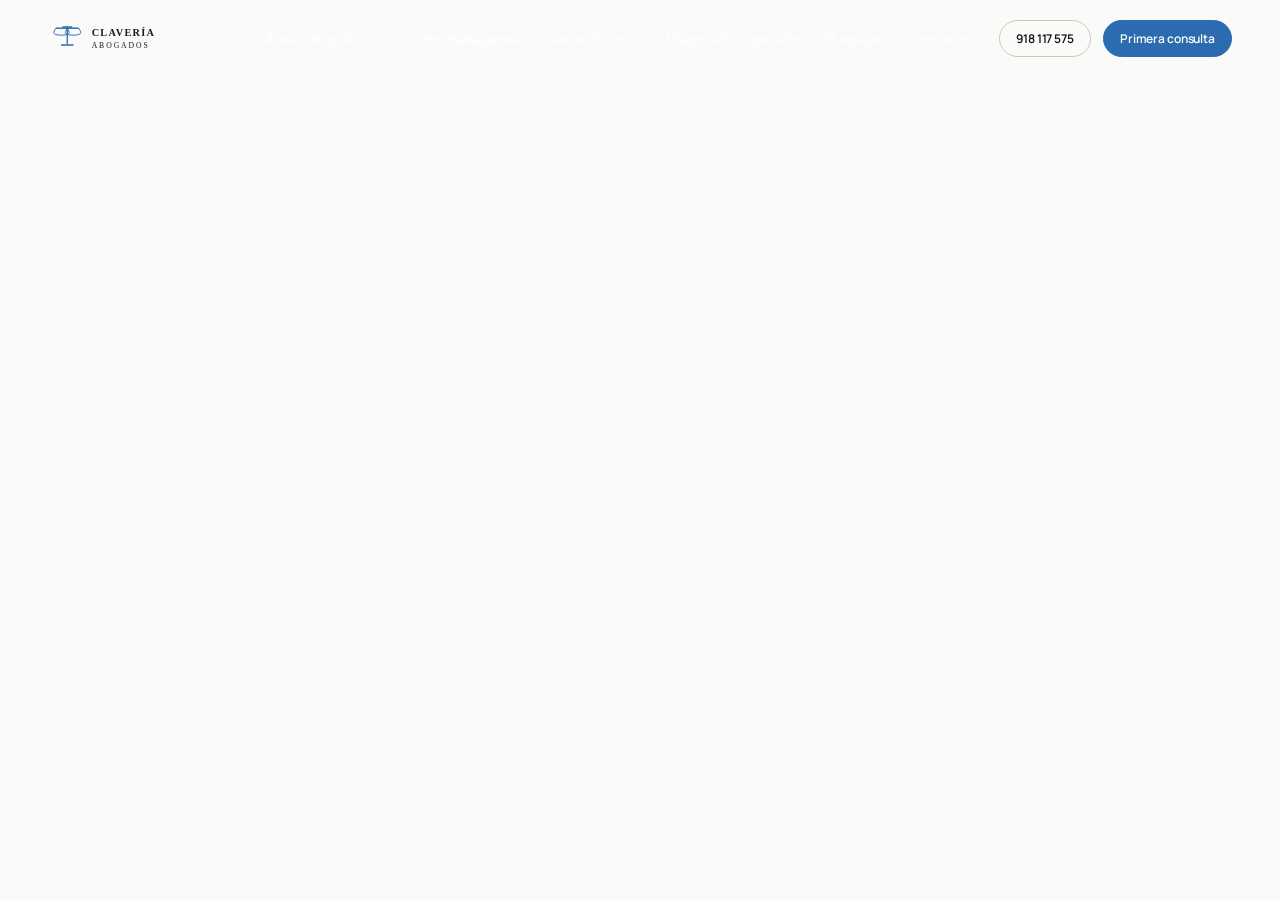
==== cookies.html @ a08fc789 "Decouple redesign demo from original site with local legal pages and custom review search link" ====
<!DOCTYPE html>
<html lang="es">
<head>
  <meta charset="UTF-8">
  <meta name="viewport" content="width=device-width, initial-scale=1.0">
  <meta name="description" content="Política de Cookies - Detalles sobre el uso de cookies y almacenamiento local en esta demo.">
  <meta name="robots" content="noindex, nofollow">
  <title>Política de Cookies — Clavería Abogados (Rediseño Conceptual)</title>
  <link rel="stylesheet" href="css/styles.css?v=7">
  <link rel="preconnect" href="https://fonts.googleapis.com">
  <link rel="preconnect" href="https://fonts.gstatic.com" crossorigin>
</head>
<body>

  <!-- ============================================================
       HEADER
  ============================================================ -->
  <header class="header scrolled" id="header">
    <div class="container">
      <div class="header__inner">

        <!-- Logo real -->
        <a href="index.html" class="header__logo" aria-label="Clavería Abogados — Inicio">
          <img src="assets/logo-header-dark.svg" alt="Clavería Abogados" class="header__logo-img" width="200" height="48">
        </a>

        <!-- Navigation -->
        <nav class="header__nav" aria-label="Navegación principal">
          <ul class="nav__links">
            <li><a href="index.html#areas" class="nav__link">Áreas de práctica</a></li>
            <li><a href="index.html#proceso" class="nav__link">Cómo trabajamos</a></li>
            <li><a href="index.html#casos" class="nav__link">Casos de éxito</a></li>
            <li><a href="index.html#diagnostico" class="nav__link">Diagnóstico gratuito</a></li>
            <li><a href="index.html#equipo" class="nav__link">El equipo</a></li>
            <li><a href="index.html#contacto" class="nav__link">Contacto</a></li>
          </ul>
          <div class="header__cta">
            <a href="tel:918117575" class="btn btn--outline btn--sm" id="nav-cta-outline">918 117 575</a>
            <a href="index.html#contacto" class="btn btn--primary btn--sm" id="nav-cta-primary">Primera consulta</a>
          </div>
          <button class="nav-toggle" id="navToggle" aria-label="Abrir menú">
            <span></span><span></span><span></span>
          </button>
        </nav>
      </div>
    </div>
  </header>

  <!-- Mobile menu -->
  <div class="mobile-menu" id="mobileMenu" aria-hidden="true">
    <div class="mobile-menu__wrapper">
      <div class="mobile-menu__header">
        <a href="index.html" class="header__logo" aria-label="Clavería Abogados">
          <img src="assets/logo-header-dark.svg" alt="Clavería Abogados" class="header__logo-img" width="180" height="48">
        </a>
        <button class="mobile-menu__close" id="mobileMenuClose" aria-label="Cerrar menú">
          <svg width="20" height="20" viewBox="0 0 24 24" fill="none" stroke="currentColor" stroke-width="2">
            <path d="M18 6L6 18M6 6l12 12"/>
          </svg>
        </button>
      </div>
      <nav class="mobile-menu__nav" aria-label="Menú móvil">
        <a href="index.html#areas" class="mobile-menu__link">Áreas de práctica</a>
        <a href="index.html#proceso" class="mobile-menu__link">Cómo trabajamos</a>
        <a href="index.html#casos" class="mobile-menu__link">Casos de éxito</a>
        <a href="index.html#diagnostico" class="mobile-menu__link">Diagnóstico gratuito</a>
        <a href="index.html#equipo" class="mobile-menu__link">El equipo</a>
        <a href="index.html#testimonios" class="mobile-menu__link">Testimonios</a>
        <a href="index.html#contacto" class="mobile-menu__link">Contacto</a>
      </nav>
      <div class="mobile-menu__footer">
        <a href="index.html#contacto" class="btn btn--primary btn--lg">Solicitar primera consulta</a>
        <a href="https://wa.me/34609056461" class="btn btn--whatsapp btn--lg" target="_blank" rel="noopener noreferrer">
          <svg width="20" height="20" viewBox="0 0 24 24" fill="currentColor"><path d="M17.472 14.382c-.297-.149-1.758-.867-2.03-.967-.273-.099-.471-.148-.67.15-.197.297-.767.966-.94 1.164-.173.199-.347.223-.644.075-.297-.15-1.255-.463-2.39-1.475-.883-.788-1.48-1.761-1.653-2.059-.173-.297-.018-.458.13-.606.134-.133.298-.347.446-.52.149-.174.198-.298.298-.497.099-.198.05-.371-.025-.52-.075-.149-.669-1.612-.916-2.207-.242-.579-.487-.5-.669-.51-.173-.008-.371-.01-.57-.01-.198 0-.52.074-.792.372-.272.297-1.04 1.016-1.04 2.479 0 1.462 1.065 2.875 1.213 3.074.149.198 2.096 3.2 5.077 4.487.709.306 1.262.489 1.694.625.712.227 1.36.195 1.871.118.571-.085 1.758-.719 2.006-1.413.248-.694.248-1.289.173-1.413-.074-.124-.272-.198-.57-.347m-5.421 7.403h-.004a9.87 9.87 0 01-5.031-1.378l-.361-.214-3.741.982.998-3.648-.235-.374a9.86 9.86 0 01-1.51-5.26c.001-5.45 4.436-9.884 9.888-9.884 2.64 0 5.122 1.03 6.988 2.898a9.825 9.825 0 012.893 6.994c-.003 5.45-4.437 9.884-9.885 9.884m8.413-18.297A11.815 11.815 0 0012.05 0C5.495 0 .16 5.335.157 11.892c0 2.096.547 4.142 1.588 5.945L.057 24l6.305-1.654a11.882 11.882 0 005.683 1.448h.005c6.554 0 11.89-5.335 11.893-11.893a11.821 11.821 0 00-3.48-8.413z"/></svg>
        WhatsApp
      </a>
    </div>
  </div>

  <main>
    <section class="content-page">
      <div class="container">
        
        <div class="content-page__header">
          <span class="content-page__eyebrow">Cookies y Almacenamiento</span>
          <h1 class="content-page__title">Política de Cookies</h1>
          <p class="content-page__subtitle">Uso de cookies y tecnologías de almacenamiento local en esta demostración.</p>
        </div>

        <div class="content-page__body">
          <div class="content-page__note">
            <strong>INFORMACIÓN TÉCNICA:</strong> Este sitio web utiliza almacenamiento puramente estático. No emplea cookies publicitarias, de seguimiento comportamental ni de terceros para elaborar perfiles comerciales de ningún tipo.
          </div>

          <h2>1. ¿Qué tecnologías utilizamos?</h2>
          <p>
            Al ser un prototipo de rediseño que se ejecuta íntegramente en el navegador del usuario final, no enviamos balizas web ni realizamos el almacenamiento persistente de cookies de sesión para perfiles de marketing.
          </p>

          <h2>2. Cookies de Terceros</h2>
          <p>
            Esta demostración está libre de scripts externos de seguimiento de terceros como Google Analytics, Meta Pixel o herramientas similares. La navegación se realiza de manera 100% aislada, lo cual garantiza que sus hábitos de navegación no son transferidos a ninguna compañía publicitaria externa.
          </p>

          <h2>3. Almacenamiento Técnico Temporal</h2>
          <p>
            El navegador puede emplear la caché local para almacenar temporalmente los estilos CSS corporativos, imágenes conceptuales y archivos JavaScript (`js/main.js`) con el fin de acelerar la velocidad de carga de la página. Este almacenamiento es gestionado por su propio navegador de forma automática.
          </p>
        </div>

      </div>
    </section>
  </main>

  <!-- ============================================================
       FOOTER
  ============================================================ -->
  <footer class="footer" id="footer">
    <div class="container">
      <div class="footer__inner">
        <div>
          <div class="footer__brand-name">CLAVERÍA ABOGADOS</div>
          <p class="footer__brand-desc">
            Propuesta de rediseño conceptual centrada en la claridad y la experiencia de usuario.
          </p>
        </div>
        <div>
          <h4 class="footer__col-title">Navegación</h4>
          <div class="footer__links">
            <a href="index.html#areas" class="footer__link">Áreas de práctica</a>
            <a href="index.html#proceso" class="footer__link">Cómo trabajamos</a>
            <a href="index.html#casos" class="footer__link">Casos de éxito</a>
            <a href="index.html#diagnostico" class="footer__link">Diagnóstico gratuito</a>
          </div>
        </div>
        <div>
          <h4 class="footer__col-title">Enlaces</h4>
          <div class="footer__links">
            <a href="index.html#equipo" class="footer__link">El equipo</a>
            <a href="index.html#contacto" class="footer__link">Contacto</a>
          </div>
        </div>
        <div>
          <h4 class="footer__col-title">Contacto</h4>
          <div class="footer__contact-item">
            <span class="footer__contact-label">Teléfono</span>
            <a href="tel:918117575" class="footer__contact-value">918 117 575</a>
          </div>
          <div class="footer__contact-item">
            <span class="footer__contact-label">WhatsApp</span>
            <a href="https://wa.me/34609056461" class="footer__contact-value" target="_blank" rel="noopener noreferrer">609 056 461</a>
          </div>
          <div class="footer__contact-item">
            <span class="footer__contact-label">Email</span>
            <a href="mailto:info@claveria-abogados.com" class="footer__contact-value">info@claveria-abogados.com</a>
          </div>
        </div>
      </div>

      <div class="footer__bottom">
        <p class="footer__copyright">© 2025 Clavería Abogados. Todos los derechos reservados.</p>
        <div class="footer__legal">
          <a href="legal.html" class="footer__legal-link">Aviso Legal</a>
          <a href="privacidad.html" class="footer__legal-link">Política de Privacidad</a>
          <a href="cookies.html" class="footer__legal-link">Cookies</a>
        </div>
      </div>
    </div>
  </footer>

  <script src="js/main.js?v=7"></script>
</body>
</html>
---- css/styles.css ----
/* ============================================================
   CLAVERÍA ABOGADOS — DESIGN SYSTEM
   ============================================================ */

/* --- Google Fonts --- */
@import url('https://fonts.googleapis.com/css2?family=Manrope:wght@300;400;500;600;700;800&family=Inter:wght@300;400;500;600&display=swap');

/* --- CSS Custom Properties --- */
:root {
  /* Colors */
  --bg:          #FAFAF8;
  --surface:     #FFFFFF;
  --dark:        #111110;
  --dark-800:    #1C1C1A;
  --dark-700:    #2A2A28;
  --gray-600:    #6B6B67;
  --gray-400:    #9A9A95;
  --gray-300:    #C8C8C3;
  --gray-200:    #E2E2DD;
  --gray-100:    #F2F2EF;
  --accent:      #2B6CB0;
  --accent-dark: #1A4F8A;
  --accent-light:#DBEAFE;
  --accent-gold: #C9A96E;
  --accent-gold-dark: #A07840;
  --accent-gold-light: #E8D5B0;
  /* Gold kept for internal reference but replaced in usage by --accent */
  --white:       #FFFFFF;

  /* Typography */
  --font-display: 'Manrope', sans-serif;
  --font-body:    'Inter', sans-serif;

  /* Type Scale */
  --text-xs:   0.75rem;
  --text-sm:   0.875rem;
  --text-base: 1rem;
  --text-lg:   1.125rem;
  --text-xl:   1.25rem;
  --text-2xl:  1.5rem;
  --text-3xl:  1.875rem;
  --text-4xl:  2.25rem;
  --text-5xl:  3rem;
  --text-6xl:  3.75rem;
  --text-7xl:  4.5rem;
  --text-8xl:  6rem;

  /* Spacing */
  --space-1:  0.25rem;
  --space-2:  0.5rem;
  --space-3:  0.75rem;
  --space-4:  1rem;
  --space-5:  1.25rem;
  --space-6:  1.5rem;
  --space-8:  2rem;
  --space-10: 2.5rem;
  --space-12: 3rem;
  --space-16: 4rem;
  --space-20: 5rem;
  --space-24: 6rem;
  --space-32: 8rem;
  --space-40: 10rem;

  /* Layout */
  --max-width:     1280px;
  --max-width-sm:  768px;
  --container-px:  clamp(1.25rem, 5vw, 3rem);

  /* Radius */
  --radius-sm:  6px;
  --radius-md:  12px;
  --radius-lg:  20px;
  --radius-xl:  32px;
  --radius-full: 9999px;

  /* Shadows */
  --shadow-sm:  0 1px 3px rgba(0,0,0,0.06), 0 1px 2px rgba(0,0,0,0.04);
  --shadow-md:  0 4px 16px rgba(0,0,0,0.08), 0 2px 6px rgba(0,0,0,0.05);
  --shadow-lg:  0 12px 40px rgba(0,0,0,0.10), 0 4px 12px rgba(0,0,0,0.06);
  --shadow-xl:  0 24px 64px rgba(0,0,0,0.14), 0 8px 24px rgba(0,0,0,0.08);
  --shadow-accent: 0 8px 32px rgba(43, 108, 176, 0.25);

  /* Transitions */
  --ease-out:   cubic-bezier(0.16, 1, 0.3, 1);
  --ease-in:    cubic-bezier(0.7, 0, 0.84, 0);
  --ease:       cubic-bezier(0.37, 0, 0.63, 1);
  --duration-fast:   150ms;
  --duration-base:   250ms;
  --duration-slow:   400ms;
  --duration-xslow:  700ms;
}

/* --- Reset --- */
*, *::before, *::after {
  box-sizing: border-box;
  margin: 0;
  padding: 0;
}

html {
  scroll-behavior: smooth;
  -webkit-text-size-adjust: 100%;
  overflow-x: hidden;
  max-width: 100%;
}

body {
  font-family: var(--font-body);
  font-size: var(--text-base);
  line-height: 1.6;
  color: var(--dark);
  background-color: var(--bg);
  -webkit-font-smoothing: antialiased;
  -moz-osx-font-smoothing: grayscale;
  overflow-x: hidden;
  max-width: 100%;
}

main {
  overflow-x: hidden;
  width: 100%;
}


img, video {
  max-width: 100%;
  display: block;
}

a {
  color: inherit;
  text-decoration: none;
}

ul, ol {
  list-style: none;
}

button {
  cursor: pointer;
  font-family: inherit;
  border: none;
  background: none;
}

input, textarea, select {
  font-family: inherit;
}

/* ============================================================
   LAYOUT UTILITIES
   ============================================================ */

.container {
  width: 100%;
  max-width: var(--max-width);
  margin-inline: auto;
  padding-inline: var(--container-px);
}

.container--sm {
  max-width: 860px;
}

.section {
  padding-block: clamp(var(--space-16), 8vw, var(--space-32));
}

.section--lg {
  padding-block: clamp(var(--space-20), 10vw, var(--space-40));
}

/* ============================================================
   ANIMATION SYSTEM
   ============================================================ */

/* Base: elements hidden before animation triggers */
.anim-ready {
  opacity: 0;
}

/* Fade Up */
.fade-up {
  opacity: 0;
  transform: translateY(40px);
  transition: opacity var(--duration-xslow) var(--ease-out),
              transform var(--duration-xslow) var(--ease-out);
}

.fade-up.is-visible {
  opacity: 1;
  transform: translateY(0);
}

/* Fade In */
.fade-in {
  opacity: 0;
  transition: opacity var(--duration-xslow) var(--ease-out);
}

.fade-in.is-visible {
  opacity: 1;
}

/* Slide In Left */
.slide-left {
  opacity: 0;
  transform: translateX(-48px);
  transition: opacity var(--duration-xslow) var(--ease-out),
              transform var(--duration-xslow) var(--ease-out);
}

.slide-left.is-visible {
  opacity: 1;
  transform: translateX(0);
}

/* Slide In Right */
.slide-right {
  opacity: 0;
  transform: translateX(48px);
  transition: opacity var(--duration-xslow) var(--ease-out),
              transform var(--duration-xslow) var(--ease-out);
}

.slide-right.is-visible {
  opacity: 1;
  transform: translateX(0);
}

/* Scale In */
.scale-in {
  opacity: 0;
  transform: scale(0.94);
  transition: opacity var(--duration-xslow) var(--ease-out),
              transform var(--duration-xslow) var(--ease-out);
}

.scale-in.is-visible {
  opacity: 1;
  transform: scale(1);
}

/* Stagger delays */
.stagger-1 { transition-delay: 80ms; }
.stagger-2 { transition-delay: 160ms; }
.stagger-3 { transition-delay: 240ms; }
.stagger-4 { transition-delay: 320ms; }
.stagger-5 { transition-delay: 400ms; }
.stagger-6 { transition-delay: 480ms; }

/* ============================================================
   HEADER / NAVIGATION
   ============================================================ */

.header {
  position: fixed;
  top: 0;
  left: 0;
  right: 0;
  z-index: 1000;
  padding-block: var(--space-5);
  transition: padding var(--duration-base) var(--ease),
              background var(--duration-base) var(--ease),
              backdrop-filter var(--duration-base) var(--ease),
              box-shadow var(--duration-base) var(--ease);
}

.header.scrolled {
  padding-block: var(--space-3);
  background: rgba(250, 250, 248, 0.92);
  backdrop-filter: blur(20px);
  -webkit-backdrop-filter: blur(20px);
  box-shadow: 0 1px 0 rgba(0,0,0,0.06);
}

.header__inner {
  display: flex;
  align-items: center;
  justify-content: space-between;
  gap: var(--space-8);
}

.header__logo {
  display: flex;
  align-items: center;
  gap: var(--space-3);
  text-decoration: none;
}

.header__logo-img {
  height: 36px;
  width: auto;
  display: block;
  object-fit: contain;
  transition: opacity var(--duration-base) var(--ease);
}

.header__logo-img--dark {
  display: block;
}

.header__logo-img--white {
  display: none;
}

.header.hero-mode .header__logo-img--dark {
  display: none;
}

.header.hero-mode .header__logo-img--white {
  display: block;
}

.header__logo-text {
  display: flex;
  flex-direction: column;
  line-height: 1.1;
}

.header__logo-name {
  font-family: var(--font-display);
  font-weight: 700;
  font-size: var(--text-lg);
  letter-spacing: -0.02em;
  color: var(--dark);
}

.header.hero-mode .header__logo-name {
  color: var(--white);
}

.header__logo-tag {
  font-size: var(--text-xs);
  font-weight: 500;
  letter-spacing: 0.08em;
  text-transform: uppercase;
  color: var(--gray-600);
}

.header.hero-mode .header__logo-tag {
  color: rgba(255,255,255,0.6);
}

.header__nav {
  display: flex;
  align-items: center;
  gap: var(--space-8);
}

.nav__links {
  display: flex;
  align-items: center;
  gap: var(--space-6);
}

.nav__link {
  font-size: var(--text-sm);
  font-weight: 500;
  color: var(--dark);
  letter-spacing: -0.01em;
  position: relative;
  padding-block: var(--space-1);
  transition: color var(--duration-fast) var(--ease);
}

.nav__link::after {
  content: '';
  position: absolute;
  bottom: -2px;
  left: 0;
  width: 0;
  height: 1px;
  background: var(--accent);
  transition: width var(--duration-base) var(--ease-out);
}

.nav__link:hover { color: var(--dark); }
.nav__link:hover::after { width: 100%; }

.header.hero-mode .nav__link {
  color: rgba(255,255,255,0.8);
}

.header.hero-mode .nav__link:hover {
  color: white;
}

.header__cta {
  display: flex;
  align-items: center;
  gap: var(--space-3);
}

/* Mobile nav toggle */
.nav-toggle {
  display: none;
  flex-direction: column;
  gap: 5px;
  padding: var(--space-2);
  background: none;
  border: none;
  cursor: pointer;
}

.nav-toggle span {
  display: block;
  width: 24px;
  height: 2px;
  background: var(--dark);
  border-radius: 2px;
  transition: transform var(--duration-base) var(--ease),
              opacity var(--duration-base) var(--ease);
}

.header.hero-mode .nav-toggle span {
  background: white;
}

.nav-toggle.open span:nth-child(1) { transform: translateY(7px) rotate(45deg); }
.nav-toggle.open span:nth-child(2) { opacity: 0; }
.nav-toggle.open span:nth-child(3) { transform: translateY(-7px) rotate(-45deg); }

/* ============================================================
   BUTTONS
   ============================================================ */

.btn {
  display: inline-flex;
  align-items: center;
  justify-content: center;
  gap: var(--space-2);
  font-family: var(--font-display);
  font-size: var(--text-sm);
  font-weight: 600;
  letter-spacing: -0.01em;
  padding: 0.75rem 1.5rem;
  border-radius: var(--radius-full);
  border: 1.5px solid transparent;
  cursor: pointer;
  transition: all var(--duration-base) var(--ease-out);
  text-decoration: none;
  white-space: nowrap;
  position: relative;
  overflow: hidden;
}

.btn::before {
  content: '';
  position: absolute;
  inset: 0;
  opacity: 0;
  transition: opacity var(--duration-fast) var(--ease);
}

.btn:hover::before { opacity: 1; }

/* Primary */
.btn--primary {
  background: var(--accent);
  color: var(--white);
  border-color: var(--accent);
}

.btn--primary::before {
  background: rgba(255,255,255,0.08);
}

.btn--primary:hover {
  transform: translateY(-1px);
  box-shadow: var(--shadow-accent);
  background: var(--accent-dark);
  border-color: var(--accent-dark);
}

.btn--primary:active {
  transform: translateY(0);
}

/* Gold (Deprecated: mapped to accent blue to match branding) */
.btn--gold {
  background: var(--accent);
  color: var(--white);
  border-color: var(--accent);
}

.btn--gold::before {
  background: rgba(255,255,255,0.08);
}

.btn--gold:hover {
  transform: translateY(-1px);
  box-shadow: var(--shadow-accent);
  background: var(--accent-dark);
  border-color: var(--accent-dark);
}

/* Outline */
.btn--outline {
  background: transparent;
  color: var(--dark);
  border-color: var(--gray-300);
}

.btn--outline:hover {
  border-color: var(--accent);
  background: var(--accent);
  color: var(--white);
  transform: translateY(-1px);
}

/* Outline White (for dark backgrounds) */
.btn--outline-white {
  background: transparent;
  color: var(--white);
  border-color: rgba(255,255,255,0.4);
}

.btn--outline-white:hover {
  background: rgba(255,255,255,0.12);
  border-color: rgba(255,255,255,0.7);
}

/* Ghost */
.btn--ghost {
  background: transparent;
  color: var(--dark);
  border-color: transparent;
  padding-inline: var(--space-4);
}

.btn--ghost:hover {
  background: var(--gray-100);
}

/* Sizes */
.btn--sm {
  font-size: var(--text-xs);
  padding: 0.5rem 1rem;
}

.btn--lg {
  font-size: var(--text-base);
  padding: 1rem 2rem;
}

.btn--xl {
  font-size: var(--text-lg);
  padding: 1.125rem 2.5rem;
}

/* WhatsApp */
.btn--whatsapp {
  background: #25D366;
  color: white;
  border-color: #25D366;
  gap: var(--space-2);
}

.btn--whatsapp:hover {
  background: #1ebe5d;
  border-color: #1ebe5d;
  transform: translateY(-1px);
  box-shadow: 0 8px 24px rgba(37, 211, 102, 0.3);
}

/* ============================================================
   SECTION LABELS
   ============================================================ */

.section-label {
  display: inline-flex;
  align-items: center;
  gap: var(--space-2);
  font-size: var(--text-xs);
  font-weight: 600;
  letter-spacing: 0.12em;
  text-transform: uppercase;
  color: var(--accent);
  margin-bottom: var(--space-4);
}

.section-label::before {
  content: '';
  display: block;
  width: 20px;
  height: 1px;
  background: var(--accent);
}

/* ============================================================
   TYPOGRAPHY
   ============================================================ */

.heading-xl {
  font-family: var(--font-display);
  font-size: clamp(var(--text-4xl), 6vw, var(--text-7xl));
  font-weight: 800;
  line-height: 1.0;
  letter-spacing: -0.04em;
}

.heading-lg {
  font-family: var(--font-display);
  font-size: clamp(var(--text-3xl), 4vw, var(--text-5xl));
  font-weight: 700;
  line-height: 1.1;
  letter-spacing: -0.03em;
}

.heading-md {
  font-family: var(--font-display);
  font-size: clamp(var(--text-2xl), 3vw, var(--text-4xl));
  font-weight: 700;
  line-height: 1.15;
  letter-spacing: -0.02em;
}

.heading-sm {
  font-family: var(--font-display);
  font-size: clamp(var(--text-xl), 2vw, var(--text-2xl));
  font-weight: 600;
  line-height: 1.2;
  letter-spacing: -0.02em;
}

.body-lg {
  font-size: var(--text-lg);
  line-height: 1.7;
  color: var(--gray-600);
  font-weight: 400;
}

.body-md {
  font-size: var(--text-base);
  line-height: 1.65;
  color: var(--gray-600);
}

/* ============================================================
   HERO SECTION
   ============================================================ */

.hero {
  position: relative;
  min-height: 100svh;
  display: flex;
  align-items: flex-end;
  padding-top: clamp(6.25rem, 15vh, 10rem); /* Espacio de seguridad para evitar solapamientos con el header y overflows en pantallas pequeñas/bajas */
  padding-bottom: clamp(var(--space-16), 8vh, var(--space-24));
  overflow: hidden;
}

.hero__bg {
  position: absolute;
  inset: 0;
  z-index: 0;
}

.hero__image {
  width: 100%;
  height: 100%;
  object-fit: cover;
  object-position: center 30%;
  transition: transform 8s var(--ease-out);
}

.hero.loaded .hero__image {
  transform: scale(1.04);
}

.hero__overlay {
  position: absolute;
  inset: 0;
  background: linear-gradient(
    165deg,
    rgba(17, 17, 16, 0.35) 0%,
    rgba(17, 17, 16, 0.55) 40%,
    rgba(17, 17, 16, 0.85) 100%
  );
}

.hero__content {
  position: relative;
  z-index: 1;
  width: 100%;
  max-width: 900px;
}

.hero__eyebrow {
  display: inline-flex;
  align-items: center;
  gap: var(--space-3);
  font-size: var(--text-xs);
  font-weight: 600;
  letter-spacing: 0.12em;
  text-transform: uppercase;
  color: rgba(255,255,255,0.65);
  margin-bottom: var(--space-8);
  opacity: 0;
  transform: translateY(20px);
  animation: heroEyebrow 0.8s var(--ease-out) 0.3s forwards;
}

.hero__eyebrow-dot {
  width: 6px;
  height: 6px;
  border-radius: 50%;
  background: var(--accent);
  animation: pulse 2s ease infinite;
}

@keyframes pulse {
  0%, 100% { opacity: 1; transform: scale(1); }
  50% { opacity: 0.5; transform: scale(1.4); }
}

.hero__heading {
  font-family: var(--font-display);
  font-size: clamp(2.5rem, 6.5vw, 5.5rem);
  font-weight: 800;
  line-height: 1.0;
  letter-spacing: -0.04em;
  color: var(--white);
  margin-bottom: var(--space-6);
  opacity: 0;
  transform: translateY(30px);
  animation: heroText 1s var(--ease-out) 0.5s forwards;
}

.hero__heading em {
  font-style: normal;
  color: var(--accent);
}

.hero__subheading {
  font-size: clamp(var(--text-base), 2vw, var(--text-xl));
  line-height: 1.65;
  color: rgba(255, 255, 255, 0.75);
  max-width: 600px;
  margin-bottom: var(--space-10);
  font-weight: 400;
  opacity: 0;
  transform: translateY(30px);
  animation: heroText 1s var(--ease-out) 0.7s forwards;
}

.hero__actions {
  display: flex;
  align-items: center;
  flex-wrap: wrap;
  gap: var(--space-4);
  opacity: 0;
  transform: translateY(20px);
  animation: heroText 0.8s var(--ease-out) 0.9s forwards;
}

@keyframes heroEyebrow {
  to { opacity: 1; transform: translateY(0); }
}

@keyframes heroText {
  to { opacity: 1; transform: translateY(0); }
}

.hero__scroll {
  position: absolute;
  bottom: var(--space-8);
  right: var(--container-px);
  z-index: 1;
  display: flex;
  flex-direction: column;
  align-items: center;
  gap: var(--space-2);
  opacity: 0;
  animation: fadeIn 1s var(--ease-out) 1.4s forwards;
}

@keyframes fadeIn {
  to { opacity: 1; }
}

.hero__scroll-label {
  font-size: var(--text-xs);
  font-weight: 500;
  letter-spacing: 0.1em;
  text-transform: uppercase;
  color: rgba(255,255,255,0.5);
  writing-mode: vertical-lr;
  transform: rotate(180deg);
}

.hero__scroll-line {
  width: 1px;
  height: 48px;
  background: linear-gradient(to bottom, rgba(255,255,255,0.4), transparent);
  animation: scrollLine 1.5s ease-in-out infinite;
}

@keyframes scrollLine {
  0% { transform: scaleY(0); transform-origin: top; }
  50% { transform: scaleY(1); transform-origin: top; }
  51% { transform-origin: bottom; }
  100% { transform: scaleY(0); transform-origin: bottom; }
}

/* ============================================================
   TRUST BAR (STATS)
   ============================================================ */

.trust {
  background: var(--dark);
  padding-block: clamp(var(--space-12), 6vw, var(--space-20));
}

.trust__grid {
  display: grid;
  grid-template-columns: repeat(4, 1fr);
  gap: 1px;
  background: rgba(255,255,255,0.08);
}

.trust__item {
  background: var(--dark);
  padding: var(--space-10) var(--space-8);
  display: flex;
  flex-direction: column;
  align-items: flex-start;
  gap: var(--space-2);
  position: relative;
  transition: background var(--duration-base) var(--ease);
}

.trust__item::before {
  content: '';
  position: absolute;
  bottom: 0;
  left: var(--space-8);
  right: var(--space-8);
  height: 1px;
  background: transparent;
  transition: background var(--duration-base) var(--ease);
}

.trust__item:hover {
  background: var(--dark-700);
}

.trust__item:hover::before {
  background: var(--accent);
}

.trust__number {
  font-family: var(--font-display);
  font-size: clamp(var(--text-4xl), 4vw, var(--text-6xl));
  font-weight: 800;
  letter-spacing: -0.04em;
  color: var(--white);
  line-height: 1;
}

.trust__number .accent {
  color: var(--accent);
}

.trust__label {
  font-size: var(--text-sm);
  font-weight: 500;
  color: var(--gray-400);
  letter-spacing: -0.01em;
  line-height: 1.3;
}

/* ============================================================
   PRACTICE AREAS
   ============================================================ */

.areas {
  background: var(--bg);
}

.areas__header {
  text-align: center;
  margin-bottom: clamp(var(--space-12), 6vw, var(--space-20));
  max-width: 600px;
  margin-inline: auto;
}

.areas__header .section-label {
  margin-inline: auto;
}

.areas__grid {
  display: grid;
  grid-template-columns: repeat(3, 1fr);
  gap: var(--space-4);
}

.area-card {
  background: var(--surface);
  border-radius: var(--radius-lg);
  padding: var(--space-8);
  border: 1px solid var(--gray-200);
  cursor: pointer;
  transition: all var(--duration-base) var(--ease-out);
  display: flex;
  flex-direction: column;
  gap: var(--space-4);
  position: relative;
  overflow: hidden;
}

.area-card::before {
  content: '';
  position: absolute;
  bottom: 0;
  left: 0;
  right: 0;
  height: 2px;
  background: var(--accent);
  transform: scaleX(0);
  transition: transform var(--duration-base) var(--ease-out);
  transform-origin: left;
}

.area-card:hover {
  border-color: var(--gray-300);
  box-shadow: var(--shadow-lg);
  transform: translateY(-4px);
}

.area-card:hover::before {
  transform: scaleX(1);
}

.area-card__icon {
  width: 48px;
  height: 48px;
  background: var(--gray-100);
  border-radius: var(--radius-md);
  display: flex;
  align-items: center;
  justify-content: center;
  transition: background var(--duration-base) var(--ease);
}

.area-card:hover .area-card__icon {
  background: var(--accent-light);
}

.area-card__icon svg {
  width: 24px;
  height: 24px;
  color: var(--gray-600);
  transition: color var(--duration-base) var(--ease);
}

.area-card:hover .area-card__icon svg {
  color: var(--accent-dark);
}

.area-card__problem {
  font-size: var(--text-xs);
  font-weight: 600;
  letter-spacing: 0.08em;
  text-transform: uppercase;
  color: var(--accent);
}

.area-card__title {
  font-family: var(--font-display);
  font-size: var(--text-xl);
  font-weight: 700;
  letter-spacing: -0.02em;
  color: var(--dark);
  line-height: 1.2;
}

.area-card__desc {
  font-size: var(--text-sm);
  color: var(--gray-600);
  line-height: 1.65;
}

.area-card__link {
  display: inline-flex;
  align-items: center;
  gap: var(--space-1);
  font-size: var(--text-sm);
  font-weight: 600;
  color: var(--dark);
  margin-top: auto;
  transition: gap var(--duration-base) var(--ease-out);
}

.area-card:hover .area-card__link {
  gap: var(--space-3);
}

.area-card__link svg {
  width: 16px;
  height: 16px;
  transition: transform var(--duration-base) var(--ease-out);
}

.area-card:hover .area-card__link svg {
  transform: translateX(4px);
}

/* ============================================================
   HOW WE WORK
   ============================================================ */

.process {
  background: var(--dark);
  position: relative;
  overflow: hidden;
}

.process::before {
  content: '';
  position: absolute;
  top: 0;
  left: 0;
  right: 0;
  height: 1px;
  background: linear-gradient(90deg, transparent, var(--accent), transparent);
}

.process__header {
  text-align: center;
  margin-bottom: clamp(var(--space-16), 8vw, var(--space-24));
}

.process__header .heading-lg {
  color: var(--white);
}

.process__header .body-lg {
  color: rgba(255,255,255,0.55);
  margin-top: var(--space-4);
}

.process__steps {
  display: grid;
  grid-template-columns: repeat(3, 1fr);
  gap: var(--space-8);
  position: relative;
}

.process__steps::before {
  display: none;
}

.process-step {
  display: flex;
  flex-direction: column;
  gap: var(--space-5);
  padding: var(--space-8);
  background: rgba(255,255,255,0.03);
  border: 1px solid rgba(255,255,255,0.06);
  border-radius: var(--radius-lg);
  transition: all var(--duration-base) var(--ease-out);
}

.process-step:hover {
  background: rgba(255,255,255,0.06);
  border-color: rgba(43,108,176,0.35);
  transform: translateY(-4px);
}

.process-step__number {
  width: 48px;
  height: 48px;
  border-radius: 50%;
  background: rgba(43,108,176,0.12);
  border: 1px solid rgba(43,108,176,0.3);
  display: flex;
  align-items: center;
  justify-content: center;
  font-family: var(--font-display);
  font-weight: 700;
  font-size: var(--text-sm);
  color: var(--accent);
  flex-shrink: 0;
}

.process-step__title {
  font-family: var(--font-display);
  font-size: var(--text-xl);
  font-weight: 700;
  color: var(--white);
  letter-spacing: -0.02em;
  line-height: 1.2;
}

.process-step__desc {
  font-size: var(--text-sm);
  color: rgba(255,255,255,0.55);
  line-height: 1.7;
}

/* ============================================================
   DIAGNOSTIC WIZARD
   ============================================================ */

.diagnostic {
  background: var(--gray-100);
  position: relative;
  overflow: hidden;
}

.diagnostic::before {
  content: '';
  position: absolute;
  inset: 0;
  background: radial-gradient(ellipse at 70% 50%, rgba(43,108,176,0.06) 0%, transparent 60%);
  pointer-events: none;
}

.diagnostic__header {
  text-align: center;
  margin-bottom: clamp(var(--space-12), 6vw, var(--space-16));
}

.diagnostic__badge {
  display: inline-flex;
  align-items: center;
  gap: var(--space-2);
  font-size: var(--text-xs);
  font-weight: 600;
  letter-spacing: 0.1em;
  text-transform: uppercase;
  color: var(--accent);
  background: rgba(43,108,176,0.08);
  border: 1px solid rgba(43,108,176,0.2);
  border-radius: var(--radius-full);
  padding: var(--space-2) var(--space-4);
  margin-bottom: var(--space-4);
}

.diagnostic__wrapper {
  max-width: 760px;
  margin-inline: auto;
}

.diagnostic__card {
  background: var(--surface);
  border-radius: var(--radius-xl);
  box-shadow: var(--shadow-xl);
  overflow: hidden;
}

.diagnostic__progress-bar {
  height: 3px;
  background: var(--gray-200);
  position: relative;
}

.diagnostic__progress-fill {
  height: 100%;
  background: linear-gradient(90deg, var(--accent-dark), var(--accent));
  border-radius: 3px;
  transition: width 0.5s var(--ease-out);
  width: 0%;
}

.diagnostic__body {
  padding: clamp(var(--space-8), 5vw, var(--space-12));
}

.diagnostic__step {
  display: none;
  animation: stepFadeIn 0.4s var(--ease-out);
}

@keyframes stepFadeIn {
  from { opacity: 0; transform: translateX(24px); }
  to { opacity: 1; transform: translateX(0); }
}

.diagnostic__step.active {
  display: block;
}

.diagnostic__step-meta {
  display: flex;
  align-items: center;
  justify-content: space-between;
  margin-bottom: var(--space-6);
}

.diagnostic__step-counter {
  font-size: var(--text-xs);
  font-weight: 600;
  letter-spacing: 0.08em;
  text-transform: uppercase;
  color: var(--gray-400);
}

.diagnostic__step-q {
  font-family: var(--font-display);
  font-size: clamp(var(--text-xl), 3vw, var(--text-2xl));
  font-weight: 700;
  letter-spacing: -0.02em;
  color: var(--dark);
  margin-bottom: var(--space-8);
  line-height: 1.3;
}

.diagnostic__options {
  display: grid;
  grid-template-columns: repeat(2, 1fr);
  gap: var(--space-3);
  margin-bottom: var(--space-6);
}

.diagnostic__options--3col {
  grid-template-columns: repeat(3, 1fr);
}

.diagnostic__option {
  display: flex;
  flex-direction: column;
  align-items: flex-start;
  gap: var(--space-2);
  padding: var(--space-5) var(--space-5);
  background: var(--gray-100);
  border: 1.5px solid var(--gray-200);
  border-radius: var(--radius-md);
  cursor: pointer;
  transition: all var(--duration-base) var(--ease-out);
  text-align: left;
  font-family: inherit;
}

.diagnostic__option:hover {
  border-color: var(--accent);
  background: rgba(43,108,176,0.04);
  transform: translateY(-2px);
}

.diagnostic__option.selected {
  border-color: var(--accent);
  background: rgba(43,108,176,0.08);
  box-shadow: 0 0 0 3px rgba(43,108,176,0.12);
}

.diagnostic__option-icon {
  font-size: 1.5rem;
  line-height: 1;
}

.diagnostic__option-label {
  font-family: var(--font-display);
  font-weight: 600;
  font-size: var(--text-sm);
  color: var(--dark);
  line-height: 1.3;
}

.diagnostic__option-sub {
  font-size: var(--text-xs);
  color: var(--gray-600);
  line-height: 1.4;
}

.diagnostic__footer {
  display: flex;
  align-items: center;
  justify-content: space-between;
  padding-top: var(--space-6);
  border-top: 1px solid var(--gray-200);
  margin-top: var(--space-6);
}

/* Result step */
.diagnostic__result {
  text-align: center;
  padding: var(--space-8) 0;
}

.diagnostic__result-icon {
  width: 72px;
  height: 72px;
  background: linear-gradient(135deg, var(--accent-light), var(--accent));
  border-radius: 50%;
  display: flex;
  align-items: center;
  justify-content: center;
  margin: 0 auto var(--space-6);
  font-size: 2rem;
}

.diagnostic__result-title {
  font-family: var(--font-display);
  font-size: var(--text-2xl);
  font-weight: 700;
  color: var(--dark);
  margin-bottom: var(--space-3);
  letter-spacing: -0.02em;
}

.diagnostic__result-text {
  color: var(--gray-600);
  font-size: var(--text-base);
  max-width: 480px;
  margin-inline: auto;
  margin-bottom: var(--space-8);
  line-height: 1.7;
}

.diagnostic__result-ctas {
  display: flex;
  flex-direction: column;
  align-items: center;
  gap: var(--space-3);
}

/* ============================================================
   WHY CLAVERÍA
   ============================================================ */

.why {
  background: var(--surface);
}

.why__layout {
  display: grid;
  grid-template-columns: 1fr 1fr;
  gap: clamp(var(--space-12), 8vw, var(--space-24));
  align-items: center;
}

.why__content {
  max-width: 480px;
}

.why__content .body-lg {
  margin-top: var(--space-5);
  margin-bottom: var(--space-10);
}

.why__values {
  display: flex;
  flex-direction: column;
  gap: var(--space-4);
}

.why-value {
  display: flex;
  align-items: flex-start;
  gap: var(--space-4);
  padding: var(--space-5);
  border-radius: var(--radius-md);
  transition: background var(--duration-base) var(--ease);
}

.why-value:hover {
  background: var(--gray-100);
}

.why-value__icon {
  width: 40px;
  height: 40px;
  border-radius: var(--radius-sm);
  background: var(--gray-100);
  display: flex;
  align-items: center;
  justify-content: center;
  flex-shrink: 0;
  font-size: 1.2rem;
  transition: background var(--duration-base) var(--ease);
}

.why-value:hover .why-value__icon {
  background: var(--accent-light);
}

.why-value__text h3 {
  font-family: var(--font-display);
  font-weight: 700;
  font-size: var(--text-base);
  color: var(--dark);
  margin-bottom: var(--space-1);
  letter-spacing: -0.01em;
}

.why-value__text p {
  font-size: var(--text-sm);
  color: var(--gray-600);
  line-height: 1.6;
}

.why__visual {
  position: relative;
}

.why__quote-card {
  background: var(--dark);
  border-radius: var(--radius-xl);
  padding: var(--space-10);
  position: relative;
  overflow: hidden;
}

.why__quote-card::before {
  content: '"';
  position: absolute;
  top: -20px;
  left: var(--space-8);
  font-size: 10rem;
  font-family: var(--font-display);
  font-weight: 800;
  color: rgba(43,108,176,0.1);
  line-height: 1;
  pointer-events: none;
}

.why__quote-stars {
  display: flex;
  gap: var(--space-1);
  margin-bottom: var(--space-5);
}

.why__quote-star {
  color: var(--accent);
  font-size: var(--text-lg);
}

.why__quote-text {
  font-family: var(--font-display);
  font-size: var(--text-xl);
  font-weight: 600;
  color: var(--white);
  line-height: 1.45;
  letter-spacing: -0.02em;
  margin-bottom: var(--space-6);
}

.why__quote-author {
  display: flex;
  align-items: center;
  gap: var(--space-3);
}

.why__quote-avatar {
  width: 44px;
  height: 44px;
  border-radius: 50%;
  background: var(--dark-700);
  border: 1px solid rgba(255,255,255,0.1);
  display: flex;
  align-items: center;
  justify-content: center;
  font-family: var(--font-display);
  font-weight: 700;
  font-size: var(--text-base);
  color: var(--accent);
}

.why__quote-name {
  font-weight: 600;
  font-size: var(--text-sm);
  color: var(--white);
}

.why__quote-meta {
  font-size: var(--text-xs);
  color: var(--gray-400);
}

.why__google-badge {
  position: absolute;
  top: var(--space-6);
  right: var(--space-6);
  background: var(--white);
  border-radius: var(--radius-md);
  padding: var(--space-3) var(--space-4);
  display: flex;
  align-items: center;
  gap: var(--space-2);
  box-shadow: var(--shadow-md);
}

.why__google-score {
  font-family: var(--font-display);
  font-weight: 800;
  font-size: var(--text-2xl);
  color: var(--dark);
  line-height: 1;
}

.why__google-info {
  display: flex;
  flex-direction: column;
  gap: 2px;
}

.why__google-stars {
  display: flex;
  gap: 2px;
}

.why__google-stars span {
  color: #FBBC04;
  font-size: var(--text-sm);
}

.why__google-label {
  font-size: var(--text-xs);
  color: var(--gray-600);
  font-weight: 500;
}

/* ============================================================
   TESTIMONIALS
   ============================================================ */

.testimonials {
  background: var(--bg);
}

.testimonials__header {
  text-align: center;
  margin-bottom: clamp(var(--space-12), 6vw, var(--space-16));
}

.testimonials__grid {
  display: grid;
  grid-template-columns: repeat(3, 1fr);
  gap: var(--space-4);
}

.testimonial-card {
  background: var(--surface);
  border-radius: var(--radius-lg);
  padding: var(--space-8);
  border: 1px solid var(--gray-200);
  display: flex;
  flex-direction: column;
  gap: var(--space-5);
  transition: all var(--duration-base) var(--ease-out);
}

.testimonial-card:hover {
  box-shadow: var(--shadow-lg);
  border-color: var(--gray-300);
  transform: translateY(-3px);
}

.testimonial-card__stars {
  display: flex;
  gap: var(--space-1);
  color: #FBBC04;
  font-size: var(--text-base);
}

.testimonial-card__text {
  font-size: var(--text-base);
  color: var(--dark);
  line-height: 1.65;
  font-style: italic;
  flex: 1;
}

.testimonial-card__author {
  display: flex;
  align-items: center;
  gap: var(--space-3);
  padding-top: var(--space-4);
  border-top: 1px solid var(--gray-200);
}

.testimonial-card__avatar {
  width: 40px;
  height: 40px;
  border-radius: 50%;
  background: linear-gradient(135deg, var(--gray-300), var(--gray-200));
  display: flex;
  align-items: center;
  justify-content: center;
  font-family: var(--font-display);
  font-weight: 700;
  font-size: var(--text-sm);
  color: var(--gray-600);
  flex-shrink: 0;
}

.testimonial-card__name {
  font-weight: 600;
  font-size: var(--text-sm);
  color: var(--dark);
}

.testimonial-card__date {
  font-size: var(--text-xs);
  color: var(--gray-400);
}

.testimonial-card__google {
  margin-left: auto;
  font-size: var(--text-xs);
  color: var(--gray-400);
  display: flex;
  align-items: center;
  gap: var(--space-1);
}

/* ============================================================
   CASES / RESULTS
   ============================================================ */

.cases {
  background: var(--dark);
  position: relative;
  overflow: hidden;
}

.cases::before {
  content: '';
  position: absolute;
  inset: 0;
  background: radial-gradient(ellipse at 30% 70%, rgba(43,108,176,0.06) 0%, transparent 50%);
  pointer-events: none;
}

.cases__header {
  margin-bottom: clamp(var(--space-12), 6vw, var(--space-16));
}

.cases__header .heading-lg {
  color: var(--white);
  max-width: 560px;
}

.cases__header .body-lg {
  color: rgba(255,255,255,0.55);
  margin-top: var(--space-4);
  max-width: 480px;
}

.cases__grid {
  display: grid;
  grid-template-columns: repeat(3, 1fr);
  gap: var(--space-4);
}

.case-card {
  background: rgba(255,255,255,0.03);
  border: 1px solid rgba(255,255,255,0.07);
  border-radius: var(--radius-lg);
  padding: var(--space-8);
  display: flex;
  flex-direction: column;
  gap: var(--space-5);
  transition: all var(--duration-base) var(--ease-out);
  position: relative;
  overflow: hidden;
}

.case-card::before {
  content: '';
  position: absolute;
  top: 0;
  left: 0;
  right: 0;
  height: 2px;
  background: linear-gradient(90deg, var(--accent-dark), var(--accent));
  transform: scaleX(0);
  transition: transform var(--duration-base) var(--ease-out);
  transform-origin: left;
}

.case-card:hover {
  background: rgba(255,255,255,0.06);
  border-color: rgba(43,108,176,0.3);
  transform: translateY(-4px);
}

.case-card:hover::before {
  transform: scaleX(1);
}

.case-card__area {
  font-size: var(--text-xs);
  font-weight: 600;
  letter-spacing: 0.1em;
  text-transform: uppercase;
  color: var(--accent);
}

.case-card__label {
  font-size: var(--text-xs);
  font-weight: 600;
  letter-spacing: 0.08em;
  text-transform: uppercase;
  color: var(--gray-400);
  margin-bottom: var(--space-1);
}

.case-card__problem {
  color: rgba(255,255,255,0.75);
  font-size: var(--text-sm);
  line-height: 1.65;
}

.case-card__result-amount {
  font-family: var(--font-display);
  font-size: clamp(var(--text-2xl), 3vw, var(--text-3xl));
  font-weight: 800;
  color: var(--accent);
  letter-spacing: -0.03em;
  line-height: 1;
}

.case-card__result-text {
  color: rgba(255,255,255,0.55);
  font-size: var(--text-xs);
  margin-top: var(--space-1);
}

/* ============================================================
   FAQ
   ============================================================ */

.faq {
  background: var(--bg);
}

.faq__layout {
  display: grid;
  grid-template-columns: 1fr 2fr;
  gap: clamp(var(--space-12), 8vw, var(--space-24));
  align-items: start;
}

.faq__sidebar {
  position: sticky;
  top: 120px;
}

.faq__sidebar .heading-md {
  margin-bottom: var(--space-5);
}

.faq__sidebar .body-md {
  margin-bottom: var(--space-8);
}

.faq__list {
  display: flex;
  flex-direction: column;
}

.faq-item {
  border-top: 1px solid var(--gray-200);
  overflow: hidden;
}

.faq-item:last-child {
  border-bottom: 1px solid var(--gray-200);
}

.faq-item__toggle {
  width: 100%;
  display: flex;
  align-items: center;
  justify-content: space-between;
  gap: var(--space-4);
  padding: var(--space-6) 0;
  background: none;
  border: none;
  cursor: pointer;
  text-align: left;
  font-family: var(--font-display);
  font-size: var(--text-base);
  font-weight: 600;
  color: var(--dark);
  letter-spacing: -0.01em;
  transition: color var(--duration-fast) var(--ease);
}

.faq-item__toggle:hover {
  color: var(--accent-dark);
}

.faq-item__icon {
  width: 28px;
  height: 28px;
  border-radius: 50%;
  background: var(--gray-100);
  display: flex;
  align-items: center;
  justify-content: center;
  flex-shrink: 0;
  transition: all var(--duration-base) var(--ease-out);
}

.faq-item.open .faq-item__icon {
  background: var(--dark);
  transform: rotate(45deg);
}

.faq-item__icon svg {
  width: 16px;
  height: 16px;
  color: var(--dark);
  transition: color var(--duration-base) var(--ease);
}

.faq-item.open .faq-item__icon svg {
  color: var(--white);
}

.faq-item__body {
  height: 0;
  overflow: hidden;
  opacity: 0;
  transform: translateY(-8px);
  transition:
    height 0.42s cubic-bezier(0.16, 1, 0.3, 1),
    opacity 0.32s ease,
    transform 0.32s cubic-bezier(0.16, 1, 0.3, 1);
}

.faq-item.open .faq-item__body {
  /* Height and opacity are set via JS for accurate measurement */
}

.faq-item__answer {
  padding-bottom: var(--space-6);
  font-size: var(--text-base);
  color: var(--gray-600);
  line-height: 1.7;
}

/* ============================================================
   CONTACT FORM (MULTI-STEP)
   ============================================================ */

.contact {
  background: var(--gray-100);
}

.contact__layout {
  display: grid;
  grid-template-columns: 1fr 1fr;
  gap: clamp(var(--space-12), 8vw, var(--space-16));
  align-items: start;
}

.contact__info {
  padding-top: var(--space-4);
}

.contact__info .heading-md {
  margin-bottom: var(--space-5);
}

.contact__info .body-md {
  margin-bottom: var(--space-8);
}

.contact__channels {
  display: flex;
  flex-direction: column;
  gap: var(--space-3);
}

.contact__channel {
  display: flex;
  align-items: center;
  gap: var(--space-4);
  padding: var(--space-4);
  background: var(--surface);
  border-radius: var(--radius-md);
  border: 1px solid var(--gray-200);
  text-decoration: none;
  transition: all var(--duration-base) var(--ease-out);
}

.contact__channel:hover {
  border-color: var(--gray-300);
  box-shadow: var(--shadow-md);
  transform: translateX(4px);
}

.contact__channel-icon {
  width: 44px;
  height: 44px;
  border-radius: var(--radius-md);
  display: flex;
  align-items: center;
  justify-content: center;
  font-size: 1.3rem;
  flex-shrink: 0;
}

.contact__channel-icon--phone { background: rgba(17,17,16,0.06); }
.contact__channel-icon--wa { background: rgba(37,211,102,0.1); }
.contact__channel-icon--email { background: rgba(201,169,110,0.1); }

.contact__channel-label {
  font-size: var(--text-xs);
  font-weight: 600;
  letter-spacing: 0.06em;
  text-transform: uppercase;
  color: var(--gray-400);
  margin-bottom: var(--space-1);
}

.contact__channel-value {
  font-family: var(--font-display);
  font-weight: 600;
  font-size: var(--text-sm);
  color: var(--dark);
}

.contact__hours {
  margin-top: var(--space-6);
  padding: var(--space-4);
  background: var(--surface);
  border-radius: var(--radius-md);
  border: 1px solid var(--gray-200);
}

.contact__hours-title {
  font-size: var(--text-xs);
  font-weight: 600;
  letter-spacing: 0.06em;
  text-transform: uppercase;
  color: var(--gray-400);
  margin-bottom: var(--space-2);
}

.contact__hours-value {
  font-family: var(--font-display);
  font-weight: 600;
  font-size: var(--text-sm);
  color: var(--dark);
}

/* Form */
.contact__form-card {
  background: var(--surface);
  border-radius: var(--radius-xl);
  box-shadow: var(--shadow-xl);
  overflow: hidden;
}

.form-steps-indicator {
  display: flex;
  padding: var(--space-6) var(--space-8);
  gap: var(--space-3);
  border-bottom: 1px solid var(--gray-200);
}

.form-step-dot {
  display: flex;
  align-items: center;
  gap: var(--space-2);
  font-size: var(--text-xs);
  font-weight: 600;
  color: var(--gray-400);
  transition: color var(--duration-base) var(--ease);
}

.form-step-dot.active {
  color: var(--dark);
}

.form-step-dot.completed {
  color: var(--accent);
}

.form-step-dot__circle {
  width: 24px;
  height: 24px;
  border-radius: 50%;
  background: var(--gray-200);
  display: flex;
  align-items: center;
  justify-content: center;
  font-size: var(--text-xs);
  font-weight: 700;
  transition: all var(--duration-base) var(--ease-out);
}

.form-step-dot.active .form-step-dot__circle {
  background: var(--dark);
  color: var(--white);
}

.form-step-dot.completed .form-step-dot__circle {
  background: var(--accent);
  color: var(--white);
}

.form-step-dot__line {
  flex: 1;
  height: 1px;
  background: var(--gray-200);
  margin-inline: var(--space-1);
}

.form__body {
  padding: var(--space-8);
}

.form__step {
  display: none;
  animation: stepFadeIn 0.4s var(--ease-out);
}

.form__step.active {
  display: block;
}

.form__step-title {
  font-family: var(--font-display);
  font-size: var(--text-xl);
  font-weight: 700;
  color: var(--dark);
  letter-spacing: -0.02em;
  margin-bottom: var(--space-2);
}

.form__step-sub {
  font-size: var(--text-sm);
  color: var(--gray-600);
  margin-bottom: var(--space-6);
}

.form-prefilled-info {
  background: rgba(43,108,176,0.05);
  border: 1px solid rgba(43,108,176,0.15);
  border-radius: var(--radius-md);
  padding: var(--space-4);
  margin-bottom: var(--space-6);
  font-size: var(--text-sm);
  color: var(--gray-600);
}

.form-prefilled-info strong {
  color: var(--accent-dark);
  font-weight: 600;
}

.form-group {
  margin-bottom: var(--space-5);
}

.form-label {
  display: block;
  font-size: var(--text-sm);
  font-weight: 600;
  color: var(--dark);
  margin-bottom: var(--space-2);
  letter-spacing: -0.01em;
}

.form-input {
  width: 100%;
  padding: 0.875rem var(--space-4);
  background: var(--gray-100);
  border: 1.5px solid var(--gray-200);
  border-radius: var(--radius-md);
  font-size: var(--text-base);
  color: var(--dark);
  transition: all var(--duration-fast) var(--ease);
  outline: none;
  font-family: var(--font-body);
}

.form-input:focus {
  border-color: var(--dark);
  background: var(--surface);
  box-shadow: 0 0 0 3px rgba(17,17,16,0.06);
}

.form-input::placeholder {
  color: var(--gray-400);
}

.form__options {
  display: grid;
  grid-template-columns: repeat(2, 1fr);
  gap: var(--space-3);
  margin-bottom: var(--space-6);
}

.form__option {
  padding: var(--space-4);
  background: var(--gray-100);
  border: 1.5px solid var(--gray-200);
  border-radius: var(--radius-md);
  cursor: pointer;
  text-align: left;
  font-family: inherit;
  font-size: var(--text-sm);
  font-weight: 600;
  color: var(--dark);
  transition: all var(--duration-base) var(--ease-out);
}

.form__option:hover {
  border-color: var(--gray-300);
  background: var(--surface);
}

.form__option.selected {
  border-color: var(--dark);
  background: var(--dark);
  color: var(--white);
}

.form__footer {
  display: flex;
  align-items: center;
  justify-content: space-between;
  margin-top: var(--space-6);
}

.form__privacy {
  font-size: var(--text-xs);
  color: var(--gray-400);
  margin-top: var(--space-3);
  text-align: center;
}

/* Form success screen */
.form__success {
  display: none;
  text-align: center;
  padding: var(--space-12) var(--space-8);
}

.form__success.active {
  display: block;
  animation: stepFadeIn 0.5s var(--ease-out);
}

.form__success-icon {
  width: 80px;
  height: 80px;
  background: linear-gradient(135deg, #f0fdf4, #dcfce7);
  border-radius: 50%;
  display: flex;
  align-items: center;
  justify-content: center;
  margin: 0 auto var(--space-6);
  font-size: 2rem;
}

.form__success-title {
  font-family: var(--font-display);
  font-size: var(--text-2xl);
  font-weight: 700;
  color: var(--dark);
  margin-bottom: var(--space-3);
  letter-spacing: -0.02em;
}

.form__success-text {
  color: var(--gray-600);
  font-size: var(--text-base);
  line-height: 1.7;
  margin-bottom: var(--space-8);
  max-width: 360px;
  margin-inline: auto;
}

/* ============================================================
   FINAL CTA
   ============================================================ */

.cta-final {
  background: var(--dark-800);
  position: relative;
  overflow: hidden;
  text-align: center;
}

.cta-final::before {
  content: '';
  position: absolute;
  inset: 0;
  background: radial-gradient(ellipse at 50% 100%, rgba(43,108,176,0.15) 0%, transparent 60%);
  pointer-events: none;
}

.cta-final__inner {
  position: relative;
  max-width: 700px;
  margin-inline: auto;
}

.cta-final__eyebrow {
  display: inline-flex;
  align-items: center;
  gap: var(--space-2);
  font-size: var(--text-xs);
  font-weight: 600;
  letter-spacing: 0.12em;
  text-transform: uppercase;
  color: var(--accent-light);
  margin-bottom: var(--space-6);
}

.cta-final__eyebrow::before {
  content: '';
  display: block;
  width: 20px;
  height: 1px;
  background: var(--accent);
}

.cta-final__heading {
  font-family: var(--font-display);
  font-size: clamp(var(--text-3xl), 5vw, var(--text-5xl));
  font-weight: 800;
  color: var(--white);
  letter-spacing: -0.04em;
  line-height: 1.05;
  margin-bottom: var(--space-6);
}

.cta-final__heading em {
  font-style: normal;
  color: var(--accent-light);
}

.cta-final__text {
  color: rgba(255,255,255,0.6);
  font-size: var(--text-lg);
  line-height: 1.65;
  margin-bottom: var(--space-10);
}

.cta-final__actions {
  display: flex;
  align-items: center;
  justify-content: center;
  flex-wrap: wrap;
  gap: var(--space-4);
  margin-bottom: var(--space-8);
}

.cta-final__divider {
  width: 1px;
  height: 40px;
  background: rgba(255,255,255,0.1);
}

.cta-final__phone-label {
  font-size: var(--text-xs);
  font-weight: 500;
  letter-spacing: 0.06em;
  text-transform: uppercase;
  color: rgba(255,255,255,0.4);
  margin-bottom: var(--space-1);
}

.cta-final__phone {
  font-family: var(--font-display);
  font-size: var(--text-xl);
  font-weight: 700;
  color: var(--white);
  text-decoration: none;
  transition: color var(--duration-fast) var(--ease);
}

.cta-final__phone:hover {
  color: var(--accent);
}

.cta-final__hours {
  font-size: var(--text-sm);
  color: rgba(255,255,255,0.4);
}

/* ============================================================
   TEAM CARD PHOTO PLACEHOLDER
   ============================================================ */

.team-card__photo {
  border-radius: var(--radius-lg);
  overflow: hidden;
  margin-bottom: var(--space-5);
}

.team-card__photo-placeholder {
  display: flex;
  align-items: center;
  justify-content: center;
  border-radius: var(--radius-lg);
  overflow: hidden;
}

.team-card__photo-initials {
  font-family: var(--font-display);
  font-weight: 800;
  line-height: 1;
  user-select: none;
}

/* ============================================================
   FOOTER
   ============================================================ */

.footer {
  background: var(--dark);
  padding-block: var(--space-12);
  border-top: 1px solid rgba(255,255,255,0.06);
}

.footer__inner {
  display: grid;
  grid-template-columns: 1.5fr 1fr 1fr 1fr;
  gap: var(--space-8);
  margin-bottom: var(--space-10);
}

.footer__brand-name {
  font-family: var(--font-display);
  font-weight: 700;
  font-size: var(--text-xl);
  color: var(--white);
  letter-spacing: -0.02em;
  margin-bottom: var(--space-3);
}

.footer__brand-desc {
  font-size: var(--text-sm);
  color: var(--gray-400);
  line-height: 1.65;
  margin-bottom: var(--space-6);
}

.footer__social {
  display: flex;
  gap: var(--space-3);
}

.footer__social-link {
  width: 36px;
  height: 36px;
  background: rgba(255,255,255,0.06);
  border-radius: var(--radius-sm);
  display: flex;
  align-items: center;
  justify-content: center;
  color: var(--gray-400);
  transition: all var(--duration-fast) var(--ease);
  font-size: var(--text-sm);
}

.footer__social-link:hover {
  background: rgba(255,255,255,0.12);
  color: var(--white);
}

.footer__col-title {
  font-family: var(--font-display);
  font-weight: 600;
  font-size: var(--text-sm);
  color: var(--white);
  margin-bottom: var(--space-4);
  letter-spacing: -0.01em;
}

.footer__links {
  display: flex;
  flex-direction: column;
  gap: var(--space-3);
}

.footer__link {
  font-size: var(--text-sm);
  color: var(--gray-400);
  transition: color var(--duration-fast) var(--ease);
  text-decoration: none;
}

.footer__link:hover {
  color: var(--white);
}

.footer__contact-item {
  display: flex;
  flex-direction: column;
  gap: var(--space-1);
  margin-bottom: var(--space-4);
}

.footer__contact-label {
  font-size: var(--text-xs);
  font-weight: 600;
  letter-spacing: 0.06em;
  text-transform: uppercase;
  color: var(--gray-600);
}

.footer__contact-value {
  font-size: var(--text-sm);
  color: var(--gray-400);
  text-decoration: none;
  transition: color var(--duration-fast) var(--ease);
}

.footer__contact-value:hover {
  color: var(--white);
}

.footer__bottom {
  border-top: 1px solid rgba(255,255,255,0.06);
  padding-top: var(--space-8);
  display: flex;
  align-items: center;
  justify-content: space-between;
  flex-wrap: wrap;
  gap: var(--space-4);
}

.footer__copyright {
  font-size: var(--text-xs);
  color: var(--gray-600);
}

.footer__legal {
  display: flex;
  align-items: center;
  gap: var(--space-6);
}

.footer__legal-link {
  font-size: var(--text-xs);
  color: var(--gray-600);
  transition: color var(--duration-fast) var(--ease);
  text-decoration: none;
}

.footer__legal-link:hover {
  color: var(--gray-400);
}

/* ============================================================
   MOBILE MENU OVERLAY
   ============================================================ */

.mobile-menu {
  position: fixed;
  inset: 0;
  z-index: 1100;
  background: rgba(250, 250, 248, 0.85);
  backdrop-filter: blur(20px);
  -webkit-backdrop-filter: blur(20px);
  opacity: 0;
  visibility: hidden;
  pointer-events: none;
  transition: opacity 0.35s cubic-bezier(0.16, 1, 0.3, 1), visibility 0.35s cubic-bezier(0.16, 1, 0.3, 1);
  display: flex;
  flex-direction: column;
  padding: var(--space-6) var(--container-px);
  overflow-y: auto;
  overflow-x: hidden;
}

.mobile-menu.open {
  opacity: 1;
  visibility: visible;
  pointer-events: auto;
}

body.mobile-menu-active .header {
  opacity: 0;
  visibility: hidden;
  pointer-events: none;
  transition: opacity 0.25s ease, visibility 0.25s ease;
}


.mobile-menu__wrapper {
  display: flex;
  flex-direction: column;
  height: 100%;
  transform: translateY(24px) scale(0.98);
  opacity: 0;
  transition: transform 0.45s cubic-bezier(0.16, 1, 0.3, 1), opacity 0.35s cubic-bezier(0.16, 1, 0.3, 1);
}

.mobile-menu.open .mobile-menu__wrapper {
  transform: translateY(0) scale(1);
  opacity: 1;
}

.mobile-menu__header {
  display: flex;
  align-items: center;
  justify-content: space-between;
  margin-bottom: var(--space-10);
}

.mobile-menu__close {
  width: 40px;
  height: 40px;
  background: var(--gray-100);
  border-radius: 50%;
  display: flex;
  align-items: center;
  justify-content: center;
  cursor: pointer;
}

.mobile-menu__nav {
  display: flex;
  flex-direction: column;
  gap: var(--space-2);
  flex: 1;
}

.mobile-menu__link {
  font-family: var(--font-display);
  font-size: var(--text-2xl);
  font-weight: 700;
  color: var(--dark);
  letter-spacing: -0.03em;
  padding: var(--space-3) 0;
  text-decoration: none;
  border-bottom: 1px solid var(--gray-100);
  transition: color var(--duration-fast) var(--ease);
}

.mobile-menu__link:hover {
  color: var(--accent);
}

.mobile-menu__footer {
  padding-top: var(--space-8);
  display: flex;
  flex-direction: column;
  gap: var(--space-3);
}

/* ============================================================
   TEAM SECTION
   ============================================================ */

.team {
  background: var(--surface);
}

.team__header {
  text-align: center;
  margin-bottom: clamp(var(--space-12), 6vw, var(--space-16));
  max-width: 560px;
  margin-inline: auto;
}

.team__grid {
  display: grid;
  grid-template-columns: repeat(3, 1fr);
  gap: var(--space-6);
}

.team-card {
  display: flex;
  flex-direction: column;
  gap: var(--space-4);
  transition: transform var(--duration-base) var(--ease-out);
}

.team-card:hover {
  transform: translateY(-4px);
}

.team-card__photo {
  aspect-ratio: 3/4;
  background: var(--gray-100);
  border-radius: var(--radius-lg);
  overflow: hidden;
  position: relative;
}

.team-card__photo-placeholder {
  width: 100%;
  height: 100%;
  display: flex;
  flex-direction: column;
  align-items: center;
  justify-content: center;
  gap: var(--space-3);
  background: linear-gradient(160deg, #0f1f38 0%, #1a3560 60%, #2B6CB0 100%);
}

.team-card__photo-initials {
  font-family: var(--font-display);
  font-size: var(--text-4xl);
  font-weight: 800;
  color: rgba(255,255,255,0.12);
  letter-spacing: -0.04em;
}

.team-card__photo-label {
  font-size: var(--text-xs);
  font-weight: 500;
  letter-spacing: 0.06em;
  text-transform: uppercase;
  color: var(--gray-400);
}

.team-card__name {
  font-family: var(--font-display);
  font-size: var(--text-xl);
  font-weight: 700;
  color: var(--dark);
  letter-spacing: -0.02em;
}

.team-card__role {
  font-size: var(--text-sm);
  font-weight: 600;
  color: var(--accent);
  letter-spacing: 0.02em;
}

.team-card__bio {
  font-size: var(--text-sm);
  color: var(--gray-600);
  line-height: 1.65;
}

.team__note {
  text-align: center;
  margin-top: var(--space-12);
  padding: var(--space-6);
  background: var(--gray-100);
  border-radius: var(--radius-lg);
  font-size: var(--text-sm);
  color: var(--gray-600);
  max-width: 600px;
  margin-inline: auto;
}

/* ============================================================
   RESPONSIVE
   ============================================================ */

@media (max-width: 1024px) {
  .trust__grid {
    grid-template-columns: repeat(2, 1fr);
  }

  .areas__grid {
    grid-template-columns: repeat(2, 1fr);
  }

  .why__layout {
    grid-template-columns: 1fr;
    gap: var(--space-12);
  }

  .why__content {
    max-width: 100%;
  }

  .cases__grid {
    grid-template-columns: repeat(2, 1fr);
  }

  .footer__inner {
    grid-template-columns: 1fr 1fr;
  }

  .team__grid {
    grid-template-columns: repeat(3, 1fr);
  }
}

@media (max-width: 768px) {
  .nav__links,
  .header__cta .btn--outline {
    display: none;
  }

  .nav-toggle {
    display: flex;
  }

  .header__cta .btn--primary {
    display: none;
  }

  /* Hero Mobile Recomposed */
  .hero {
    min-height: 100svh;
    display: flex;
    flex-direction: column;
    justify-content: flex-end;
    padding-top: 5.5rem;
    padding-bottom: clamp(var(--space-12), 6vh, var(--space-16));
  }

  .hero__image {
    object-position: 65% center;
  }

  .hero__heading {
    font-size: clamp(1.85rem, 8.5vw, 2.5rem);
    line-height: 1.15;
    letter-spacing: -0.03em;
    margin-bottom: var(--space-4);
  }

  .hero__subheading {
    font-size: var(--text-sm);
    line-height: 1.6;
    margin-bottom: var(--space-6);
    color: rgba(255, 255, 255, 0.8);
    max-width: 100%;
  }

  .hero__actions {
    display: flex;
    flex-direction: column;
    align-items: stretch;
    width: 100%;
    gap: var(--space-3);
  }

  .hero__actions .btn {
    width: 100%;
    justify-content: center;
    padding-block: 0.95rem;
    font-size: var(--text-sm);
  }

  .hero__scroll {
    display: none;
  }

  /* Cinematic Entrance Animations for Mobile */
  .fade-up, .slide-left, .slide-right {
    opacity: 0 !important;
    transform: translateY(24px) scale(0.99) !important;
    filter: blur(4px) !important;
    transition: opacity 0.75s cubic-bezier(0.16, 1, 0.3, 1),
                transform 0.75s cubic-bezier(0.16, 1, 0.3, 1),
                filter 0.75s cubic-bezier(0.16, 1, 0.3, 1) !important;
    will-change: transform, opacity, filter;
  }

  .fade-up.is-visible, .slide-left.is-visible, .slide-right.is-visible {
    opacity: 1 !important;
    transform: translateY(0) scale(1) !important;
    filter: blur(0) !important;
  }


  /* Cards Spacing and Breathing Room */
  .area-card, .case-card, .testimonial-card, .team-card--editorial, .process-step {
    padding: var(--space-6) var(--space-5);
    min-height: auto;
  }

  .areas__grid, .cases__grid, .testimonials__grid, .team__grid, .process__steps {
    gap: var(--space-6) !important;
    grid-template-columns: 1fr;
  }

  .trust__grid {
    grid-template-columns: repeat(2, 1fr);
    gap: 1px;
  }

  .process__steps::before {
    display: none;
  }

  .diagnostic__options {
    grid-template-columns: 1fr;
    gap: var(--space-3);
  }

  .diagnostic__options--3col {
    grid-template-columns: 1fr;
    gap: var(--space-3);
  }

  /* Spacious & Comfortable Forms */
  .form-input {
    padding: 1rem var(--space-5);
    font-size: var(--text-base);
  }

  .form-group {
    margin-bottom: var(--space-6);
  }

  .form__options {
    grid-template-columns: 1fr;
    gap: var(--space-3);
  }

  .form__option {
    padding: var(--space-5) var(--space-4);
    font-size: var(--text-base);
  }

  .form__footer {
    flex-direction: column-reverse;
    align-items: stretch;
    gap: var(--space-4);
    margin-top: var(--space-8);
  }

  .form__footer .btn {
    width: 100%;
    text-align: center;
    padding-block: 1rem;
    font-size: var(--text-base);
  }

  .contact__layout {
    grid-template-columns: 1fr;
    gap: var(--space-10);
  }

  /* FAQ Accordion Optimization */
  .faq__layout {
    grid-template-columns: 1fr;
  }

  .faq__sidebar {
    position: static;
    margin-bottom: var(--space-8);
  }

  .faq-item__body {
    will-change: height, opacity, transform;
  }

  /* Layout tweaks for Footer & Other Sections */
  .footer__inner {
    grid-template-columns: 1fr;
    gap: var(--space-8);
  }

  .footer__bottom {
    flex-direction: column;
    text-align: center;
    gap: var(--space-4);
  }

  .cta-final__divider {
    display: none;
  }

  .cta-final__actions {
    flex-direction: column;
    align-items: stretch;
    gap: var(--space-4);
  }

  .cta-final__actions .btn {
    width: 100%;
    justify-content: center;
  }
}

@media (max-width: 480px) {
  .trust__grid {
    grid-template-columns: 1fr;
  }
}

/* ============================================================
   TRUST BAR — Enhanced with icons, stat, title
   ============================================================ */

.trust__icon-wrap {
  width: 52px;
  height: 52px;
  background: rgba(43, 108, 176, 0.1);
  border-radius: var(--radius-md);
  display: flex;
  align-items: center;
  justify-content: center;
  margin-bottom: var(--space-4);
  transition: background var(--duration-base) var(--ease);
}

.trust__item:hover .trust__icon-wrap {
  background: rgba(43, 108, 176, 0.18);
}

.trust__stat {
  font-family: var(--font-display);
  font-size: clamp(var(--text-xl), 2.5vw, var(--text-2xl));
  font-weight: 800;
  color: var(--white);
  letter-spacing: -0.03em;
  line-height: 1;
  margin-bottom: var(--space-1);
}

.trust__title {
  font-family: var(--font-display);
  font-size: var(--text-sm);
  font-weight: 700;
  color: var(--accent-light);
  letter-spacing: 0.01em;
  margin-bottom: var(--space-2);
}

.trust__label {
  font-size: var(--text-sm);
  font-weight: 400;
  color: rgba(255,255,255,0.5);
  letter-spacing: -0.01em;
  line-height: 1.55;
}

/* ============================================================
   TEAM — Editorial cards (no photo, premium text layout)
   ============================================================ */

.team {
  background: var(--bg);
}

.team__header {
  text-align: center;
  max-width: 640px;
  margin-inline: auto;
  margin-bottom: clamp(var(--space-12), 6vw, var(--space-20));
}

.team__grid {
  display: grid;
  grid-template-columns: repeat(3, 1fr);
  gap: var(--space-4);
}

.team-card--editorial {
  background: var(--surface);
  border: 1px solid var(--gray-200);
  border-radius: var(--radius-lg);
  padding: var(--space-8);
  display: flex;
  flex-direction: column;
  gap: var(--space-5);
  transition: all var(--duration-base) var(--ease-out);
  position: relative;
  overflow: hidden;
}

.team-card--editorial::before {
  content: '';
  position: absolute;
  top: 0;
  left: 0;
  right: 0;
  height: 2px;
  background: var(--accent);
  transform: scaleX(0);
  transform-origin: left;
  transition: transform var(--duration-base) var(--ease-out);
}

.team-card--editorial:hover {
  border-color: var(--gray-300);
  box-shadow: var(--shadow-lg);
  transform: translateY(-4px);
}

.team-card--editorial:hover::before {
  transform: scaleX(1);
}

.team-card__index {
  font-family: var(--font-display);
  font-size: var(--text-xs);
  font-weight: 700;
  letter-spacing: 0.12em;
  color: var(--gray-300);
  text-transform: uppercase;
}

.team-card__content {
  display: flex;
  align-items: center;
  gap: var(--space-4);
}

.team-card__initials {
  width: 56px;
  height: 56px;
  border-radius: 50%;
  background: linear-gradient(135deg, var(--accent-light), rgba(43,108,176,0.15));
  border: 2px solid rgba(43,108,176,0.2);
  display: flex;
  align-items: center;
  justify-content: center;
  font-family: var(--font-display);
  font-weight: 800;
  font-size: var(--text-sm);
  color: var(--accent-dark);
  flex-shrink: 0;
  letter-spacing: 0.03em;
}

.team-card__info {
  display: flex;
  flex-direction: column;
  gap: 2px;
}

.team-card__name {
  font-family: var(--font-display);
  font-size: var(--text-lg);
  font-weight: 700;
  color: var(--dark);
  letter-spacing: -0.02em;
  line-height: 1.2;
}

.team-card__role {
  font-size: var(--text-xs);
  font-weight: 600;
  letter-spacing: 0.06em;
  text-transform: uppercase;
  color: var(--accent);
}

.team-card__specialty {
  font-size: var(--text-xs);
  color: var(--gray-400);
  font-weight: 500;
  margin-top: 2px;
}

.team-card__bio {
  font-size: var(--text-sm);
  color: var(--gray-600);
  line-height: 1.7;
  flex: 1;
}

.team-card__tags {
  display: flex;
  flex-wrap: wrap;
  gap: var(--space-2);
  margin-top: auto;
}

.team-card__tags span {
  font-size: var(--text-xs);
  font-weight: 600;
  color: var(--gray-600);
  background: var(--gray-100);
  border-radius: var(--radius-full);
  padding: 0.25rem 0.75rem;
  letter-spacing: 0.02em;
  transition: all var(--duration-fast) var(--ease);
}

.team-card--editorial:hover .team-card__tags span {
  background: var(--accent-light);
  color: var(--accent-dark);
}

@media (max-width: 768px) {
  .team__grid {
    grid-template-columns: 1fr;
  }
}

/* ============================================================
   FORM SUMMARY — Always-visible block in step 3
   ============================================================ */

.form-summary-always {
  background: var(--gray-100);
  border: 1px solid var(--gray-200);
  border-radius: var(--radius-md);
  padding: var(--space-5) var(--space-5);
}

.form-summary__header {
  font-size: var(--text-xs);
  font-weight: 700;
  letter-spacing: 0.1em;
  text-transform: uppercase;
  color: var(--accent);
  margin-bottom: var(--space-4);
}

.form-summary__rows {
  display: flex;
  flex-direction: column;
  gap: var(--space-3);
}

.form-summary__row {
  display: flex;
  justify-content: space-between;
  align-items: center;
  padding-bottom: var(--space-3);
  border-bottom: 1px solid var(--gray-200);
}

.form-summary__row:last-child {
  border-bottom: none;
  padding-bottom: 0;
}

.form-summary__label {
  font-size: var(--text-sm);
  color: var(--gray-600);
  font-weight: 400;
}

.form-summary__value {
  font-size: var(--text-sm);
  font-weight: 600;
  color: var(--dark);
  font-family: var(--font-display);
}

/* ============================================================
   CONTENT PAGE LAYOUT (Legal, Privacy, Cookies)
   ============================================================ */

.content-page {
  padding-top: clamp(6rem, 15vh, 8rem);
  padding-bottom: clamp(var(--space-16), 8vh, var(--space-24));
  background-color: var(--bg);
}

.content-page__header {
  margin-bottom: var(--space-12);
  text-align: left;
}

.content-page__eyebrow {
  display: inline-block;
  font-size: var(--text-xs);
  font-weight: 700;
  text-transform: uppercase;
  letter-spacing: 0.1em;
  color: var(--accent);
  margin-bottom: var(--space-3);
}

.content-page__title {
  font-family: var(--font-display);
  font-size: clamp(var(--text-3xl), 5vw, var(--text-5xl));
  font-weight: 800;
  color: var(--dark);
  letter-spacing: -0.03em;
  line-height: 1.1;
  margin-bottom: var(--space-4);
}

.content-page__subtitle {
  font-size: var(--text-lg);
  color: var(--gray-600);
  max-width: 680px;
}

.content-page__body {
  max-width: 800px;
  margin: 0;
  color: var(--gray-600);
  line-height: 1.75;
}

.content-page__body h2 {
  font-family: var(--font-display);
  font-size: var(--text-2xl);
  font-weight: 700;
  color: var(--dark);
  margin-top: var(--space-10);
  margin-bottom: var(--space-4);
  letter-spacing: -0.02em;
}

.content-page__body p {
  margin-bottom: var(--space-5);
}

.content-page__body ul {
  list-style: disc;
  margin-left: var(--space-6);
  margin-bottom: var(--space-6);
}

.content-page__body li {
  margin-bottom: var(--space-2);
}

.content-page__note {
  background: var(--gray-100);
  border-left: 4px solid var(--accent);
  padding: var(--space-5) var(--space-6);
  border-radius: 0 var(--radius-md) var(--radius-md) 0;
  margin-block: var(--space-8);
  font-size: var(--text-sm);
  color: var(--dark);
  font-weight: 500;
}
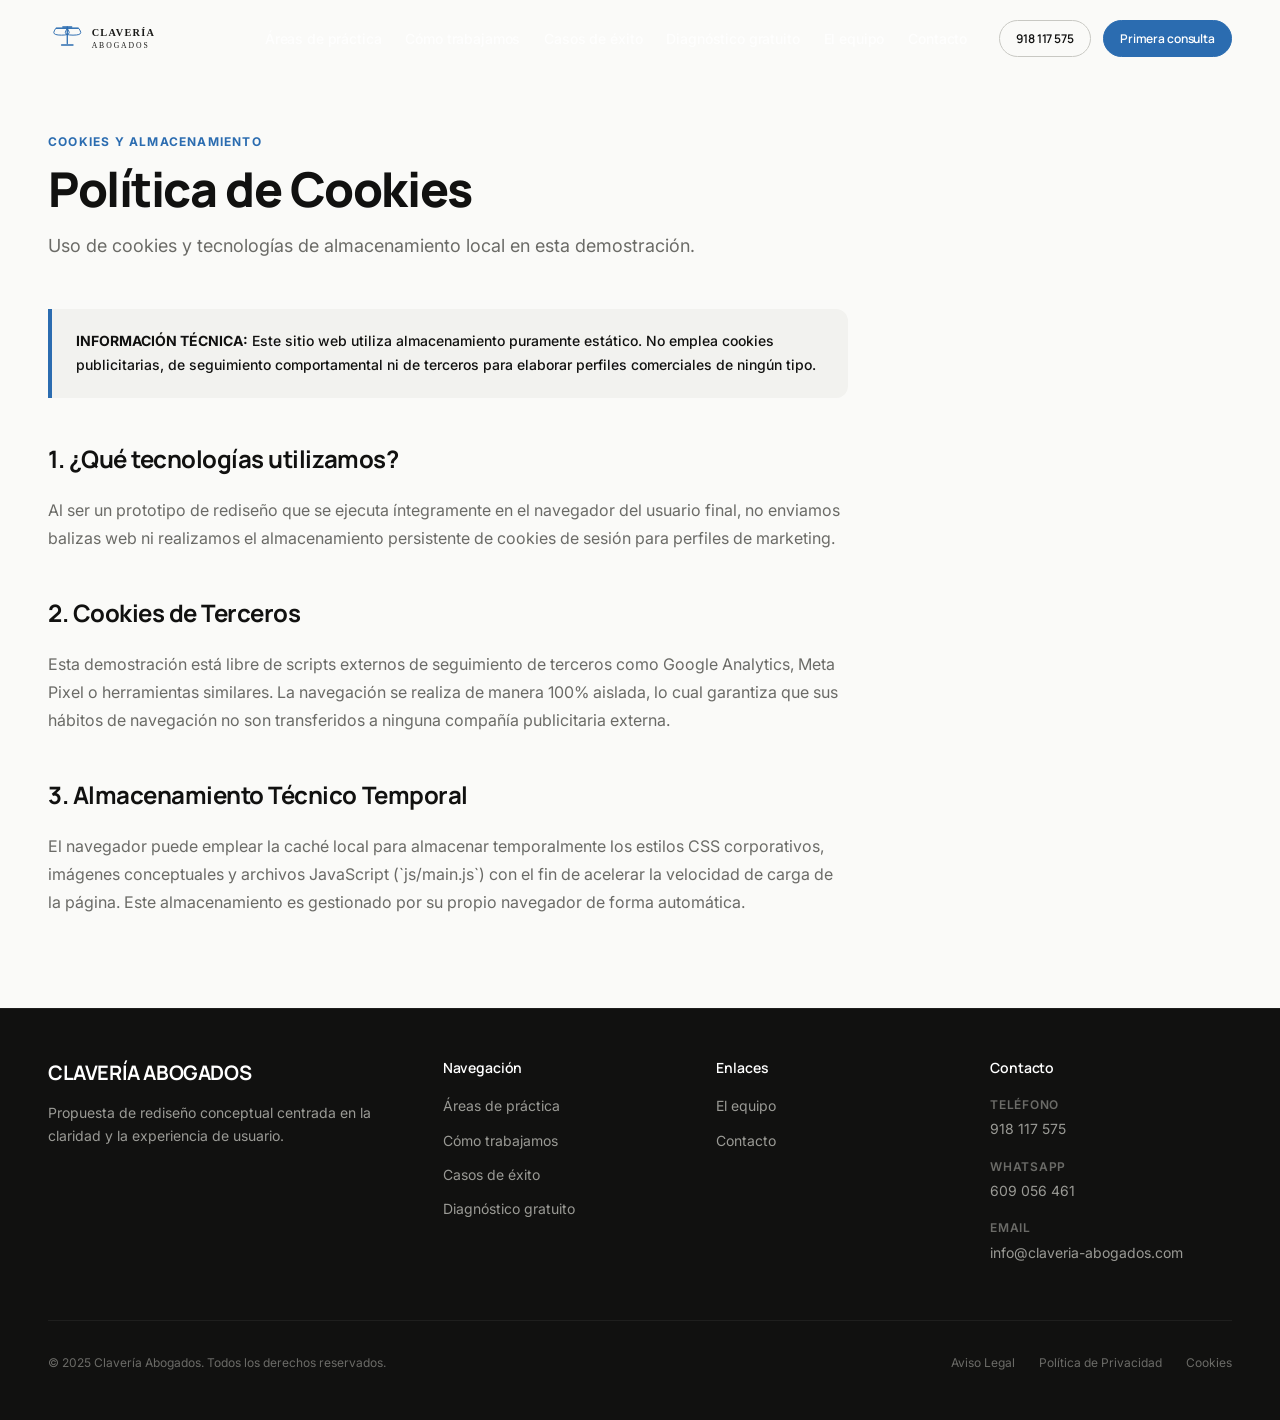
==== commit 399919eb: "Fix missing closing tags in privacidad.html and cookies.html causing blank rendering" ====
--- a/cookies.html
+++ b/cookies.html
@@ -72,8 +72,8 @@
         <a href="index.html#contacto" class="btn btn--primary btn--lg">Solicitar primera consulta</a>
         <a href="https://wa.me/34609056461" class="btn btn--whatsapp btn--lg" target="_blank" rel="noopener noreferrer">
           <svg width="20" height="20" viewBox="0 0 24 24" fill="currentColor"><path d="M17.472 14.382c-.297-.149-1.758-.867-2.03-.967-.273-.099-.471-.148-.67.15-.197.297-.767.966-.94 1.164-.173.199-.347.223-.644.075-.297-.15-1.255-.463-2.39-1.475-.883-.788-1.48-1.761-1.653-2.059-.173-.297-.018-.458.13-.606.134-.133.298-.347.446-.52.149-.174.198-.298.298-.497.099-.198.05-.371-.025-.52-.075-.149-.669-1.612-.916-2.207-.242-.579-.487-.5-.669-.51-.173-.008-.371-.01-.57-.01-.198 0-.52.074-.792.372-.272.297-1.04 1.016-1.04 2.479 0 1.462 1.065 2.875 1.213 3.074.149.198 2.096 3.2 5.077 4.487.709.306 1.262.489 1.694.625.712.227 1.36.195 1.871.118.571-.085 1.758-.719 2.006-1.413.248-.694.248-1.289.173-1.413-.074-.124-.272-.198-.57-.347m-5.421 7.403h-.004a9.87 9.87 0 01-5.031-1.378l-.361-.214-3.741.982.998-3.648-.235-.374a9.86 9.86 0 01-1.51-5.26c.001-5.45 4.436-9.884 9.888-9.884 2.64 0 5.122 1.03 6.988 2.898a9.825 9.825 0 012.893 6.994c-.003 5.45-4.437 9.884-9.885 9.884m8.413-18.297A11.815 11.815 0 0012.05 0C5.495 0 .16 5.335.157 11.892c0 2.096.547 4.142 1.588 5.945L.057 24l6.305-1.654a11.882 11.882 0 005.683 1.448h.005c6.554 0 11.89-5.335 11.893-11.893a11.821 11.821 0 00-3.48-8.413z"/></svg>
-        WhatsApp
-      </a>
+        </a>
+      </div>
     </div>
   </div>
 
